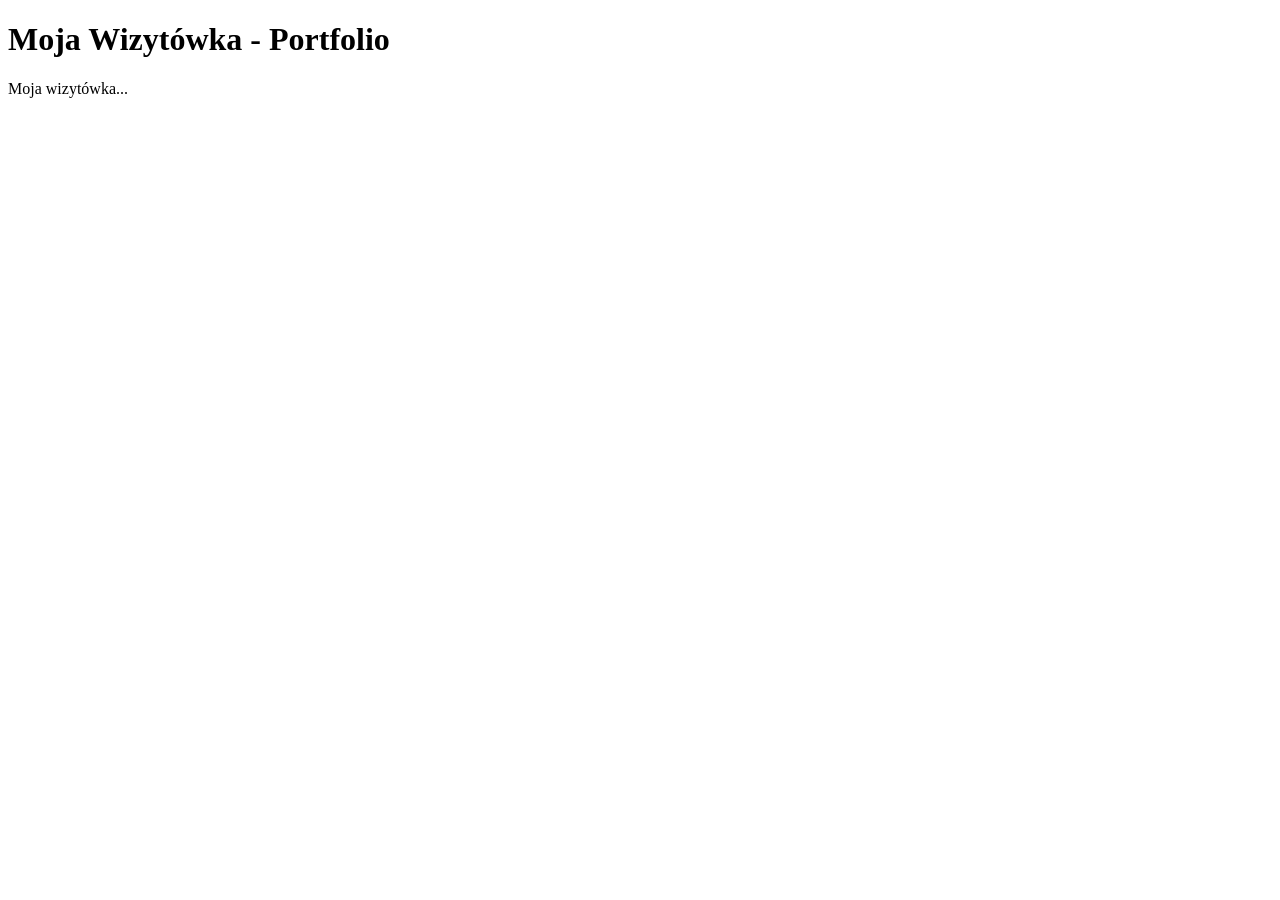
==== index.html @ bcc278c0 "first commit" ====
<!DOCTYPE html>
<html lang="pl">
<head>
 <meta charset="UTF-8">
 <title>Moja Wizytówka</title>
 <link rel="stylesheet" href="style.css">
</head>
<body>
 <header><h1>Moja Wizytówka - Portfolio</h1></header>
 <main>Moja wizytówka...</main>
</body>
</html>
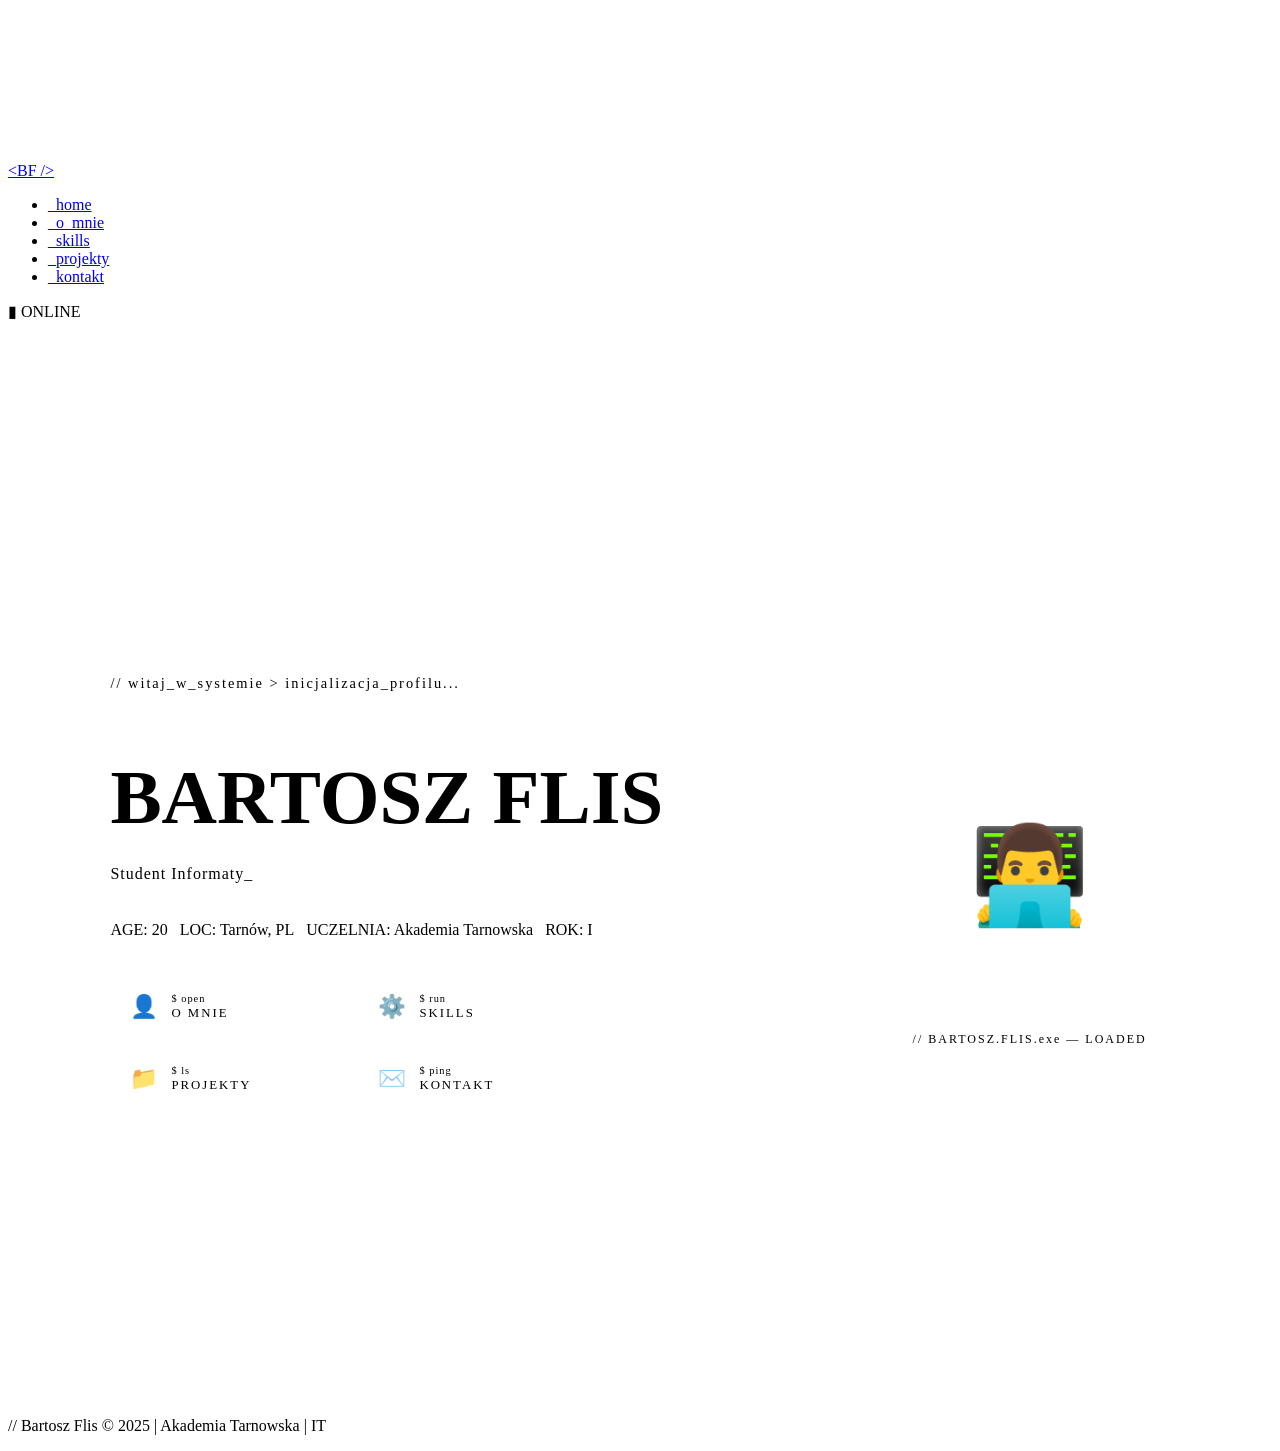
==== commit 06344a52: "feat: dodanie index.html" ====
--- a/index.html
+++ b/index.html
@@ -1,12 +1,166 @@
 <!DOCTYPE html>
 <html lang="pl">
 <head>
- <meta charset="UTF-8">
- <title>Moja Wizytówka</title>
- <link rel="stylesheet" href="style.css">
+  <meta charset="UTF-8" />
+  <meta name="viewport" content="width=device-width, initial-scale=1.0" />
+  <title>Bartosz Flis | Home</title>
+  <link rel="stylesheet" href="style.css" />
+  <link href="https://fonts.googleapis.com/css2?family=Share+Tech+Mono&family=Orbitron:wght@400;700;900&family=JetBrains+Mono:wght@300;400;700&display=swap" rel="stylesheet" />
+  <style>
+    #hero {
+      display: flex;
+      align-items: center;
+      justify-content: space-between;
+      gap: 2rem;
+      min-height: 100vh;
+      padding: 120px 8vw 60px;
+      position: relative;
+      z-index: 2;
+    }
+    .hero-content { flex: 1; max-width: 620px; }
+    .hero-pre { color: var(--green-dim); font-size: 0.9rem; letter-spacing: 2px; margin-bottom: 1rem; }
+    .hero-name {
+      font-family: var(--font-display); font-size: clamp(2.8rem, 6vw, 5.5rem);
+      font-weight: 900; line-height: 1.1; margin-bottom: 1.5rem;
+    }
+    .hero-sub { font-size: 1rem; color: var(--green-dim); height: 1.5rem; letter-spacing: 1px; margin-bottom: 2rem; }
+    .hero-meta { display: flex; flex-wrap: wrap; gap: 0.75rem; margin-bottom: 2.5rem; }
+    .hero-nav-grid {
+      display: grid;
+      grid-template-columns: repeat(2, 1fr);
+      gap: 1rem;
+      margin-top: 2rem;
+      max-width: 480px;
+    }
+    .hero-nav-btn {
+      display: flex; align-items: center; gap: 12px;
+      border: 1px solid var(--border); background: var(--surface);
+      color: var(--text); text-decoration: none;
+      padding: 14px 20px; font-family: var(--font-mono); font-size: 0.85rem;
+      letter-spacing: 1px; transition: all 0.3s; position: relative; overflow: hidden;
+    }
+    .hero-nav-btn .btn-icon { font-size: 1.4rem; }
+    .hero-nav-btn .btn-label { display: flex; flex-direction: column; gap: 2px; }
+    .btn-cmd { font-size: 0.65rem; color: var(--text-dim); letter-spacing: 1px; }
+    .btn-name { color: var(--green); font-family: var(--font-display); font-size: 0.8rem; letter-spacing: 2px; }
+    .hero-nav-btn::before {
+      content: ''; position: absolute; top: 0; left: -100%; width: 100%; height: 100%;
+      background: var(--green-dark); transition: left 0.3s; z-index: -1;
+    }
+    .hero-nav-btn:hover::before { left: 0; }
+    .hero-nav-btn:hover { border-color: var(--green); box-shadow: 0 0 15px var(--green-glow); }
+
+    .hero-right { flex: 0 0 auto; text-align: center; }
+    .hero-avatar-box {
+      width: 280px; height: 280px;
+      border: 2px solid var(--green);
+      box-shadow: 0 0 40px var(--green-glow), inset 0 0 40px rgba(0,255,65,0.05);
+      position: relative; display: flex; align-items: center; justify-content: center;
+      overflow: hidden;
+    }
+    .hero-avatar-box::before {
+      content: ''; position: absolute; top: -2px; left: -2px; right: -2px; bottom: -2px;
+      border: 1px solid var(--green-dark);
+      animation: pulse 2s ease-in-out infinite;
+    }
+    @keyframes pulse { 0%, 100% { transform: scale(1); opacity: 0.5; } 50% { transform: scale(1.05); opacity: 1; } }
+    .avatar-placeholder {
+      font-size: 6rem; filter: drop-shadow(0 0 20px var(--green));
+      animation: float 3s ease-in-out infinite;
+    }
+    @keyframes float { 0%, 100% { transform: translateY(0); } 50% { transform: translateY(-10px); } }
+    .avatar-scan {
+      position: absolute; top: 0; left: 0; width: 100%; height: 4px;
+      background: linear-gradient(transparent, var(--green), transparent);
+      animation: scan 3s linear infinite;
+    }
+    @keyframes scan { 0% { top: 0; } 100% { top: 100%; } }
+    .hero-avatar-label {
+      margin-top: 1rem; color: var(--text-dim); font-size: 0.75rem; letter-spacing: 2px;
+    }
+    .cursor-blink { animation: blink 1s step-end infinite; }
+    @keyframes blink { 0%,100% { opacity:1; } 50% { opacity:0; } }
+  </style>
 </head>
 <body>
- <header><h1>Moja Wizytówka - Portfolio</h1></header>
- <main>Moja wizytówka...</main>
+  <canvas id="matrix-canvas"></canvas>
+  <div class="scanlines"></div>
+  <div class="vignette"></div>
+
+  <nav id="navbar">
+    <a href="index.html" class="nav-logo">&lt;BF /&gt;</a>
+    <ul class="nav-links">
+      <li><a href="index.html">_home</a></li>
+      <li><a href="about.html">_o_mnie</a></li>
+      <li><a href="skills.html">_skills</a></li>
+      <li><a href="projects.html">_projekty</a></li>
+      <li><a href="contact.html">_kontakt</a></li>
+    </ul>
+    <div class="nav-status"><span class="cursor-blink">▮</span> ONLINE</div>
+  </nav>
+
+  <section id="hero">
+    <div class="hero-content">
+      <div class="hero-pre fade-in">// witaj_w_systemie &gt; inicjalizacja_profilu...</div>
+      <h1 class="hero-name glitch fade-in" data-text="BARTOSZ FLIS">BARTOSZ FLIS</h1>
+      <div class="hero-sub fade-in">
+        <span id="typed"></span><span class="cursor-blink">_</span>
+      </div>
+      <div class="hero-meta fade-in">
+        <span class="tag">AGE: 20</span>
+        <span class="tag">LOC: Tarnów, PL</span>
+        <span class="tag">UCZELNIA: Akademia Tarnowska</span>
+        <span class="tag">ROK: I</span>
+      </div>
+      <div class="hero-nav-grid fade-in">
+        <a href="about.html" class="hero-nav-btn">
+          <span class="btn-icon">👤</span>
+          <span class="btn-label"><span class="btn-cmd">$ open</span><span class="btn-name">O MNIE</span></span>
+        </a>
+        <a href="skills.html" class="hero-nav-btn">
+          <span class="btn-icon">⚙️</span>
+          <span class="btn-label"><span class="btn-cmd">$ run</span><span class="btn-name">SKILLS</span></span>
+        </a>
+        <a href="projects.html" class="hero-nav-btn">
+          <span class="btn-icon">📁</span>
+          <span class="btn-label"><span class="btn-cmd">$ ls</span><span class="btn-name">PROJEKTY</span></span>
+        </a>
+        <a href="contact.html" class="hero-nav-btn">
+          <span class="btn-icon">✉️</span>
+          <span class="btn-label"><span class="btn-cmd">$ ping</span><span class="btn-name">KONTAKT</span></span>
+        </a>
+      </div>
+    </div>
+
+    <div class="hero-right fade-in">
+      <div class="hero-avatar-box">
+        <span class="avatar-placeholder">👨‍💻</span>
+        <div class="avatar-scan"></div>
+      </div>
+      <div class="hero-avatar-label">// BARTOSZ.FLIS.exe — LOADED</div>
+    </div>
+  </section>
+
+  <footer>
+    <p>// <span class="green">Bartosz Flis</span> © 2025 | Akademia Tarnowska | IT</p>
+  </footer>
+
+  <script src="matrix.js"></script>
+  <script>
+    // Typing effect
+    const phrases = ['Student Informatyki I roku', 'HTML / CSS / JS Developer', 'C/C++ Enthusiast', 'AutoCAD Power User', 'Git & GitHub w akcji'];
+    let pi = 0, ci = 0, del = false;
+    const el = document.getElementById('typed');
+    function type() {
+      const cur = phrases[pi];
+      el.textContent = del ? cur.substring(0, ci - 1) : cur.substring(0, ci + 1);
+      del ? ci-- : ci++;
+      let sp = del ? 40 : 80;
+      if (!del && ci === cur.length) { sp = 2000; del = true; }
+      else if (del && ci === 0) { del = false; pi = (pi + 1) % phrases.length; sp = 400; }
+      setTimeout(type, sp);
+    }
+    type();
+  </script>
 </body>
 </html>
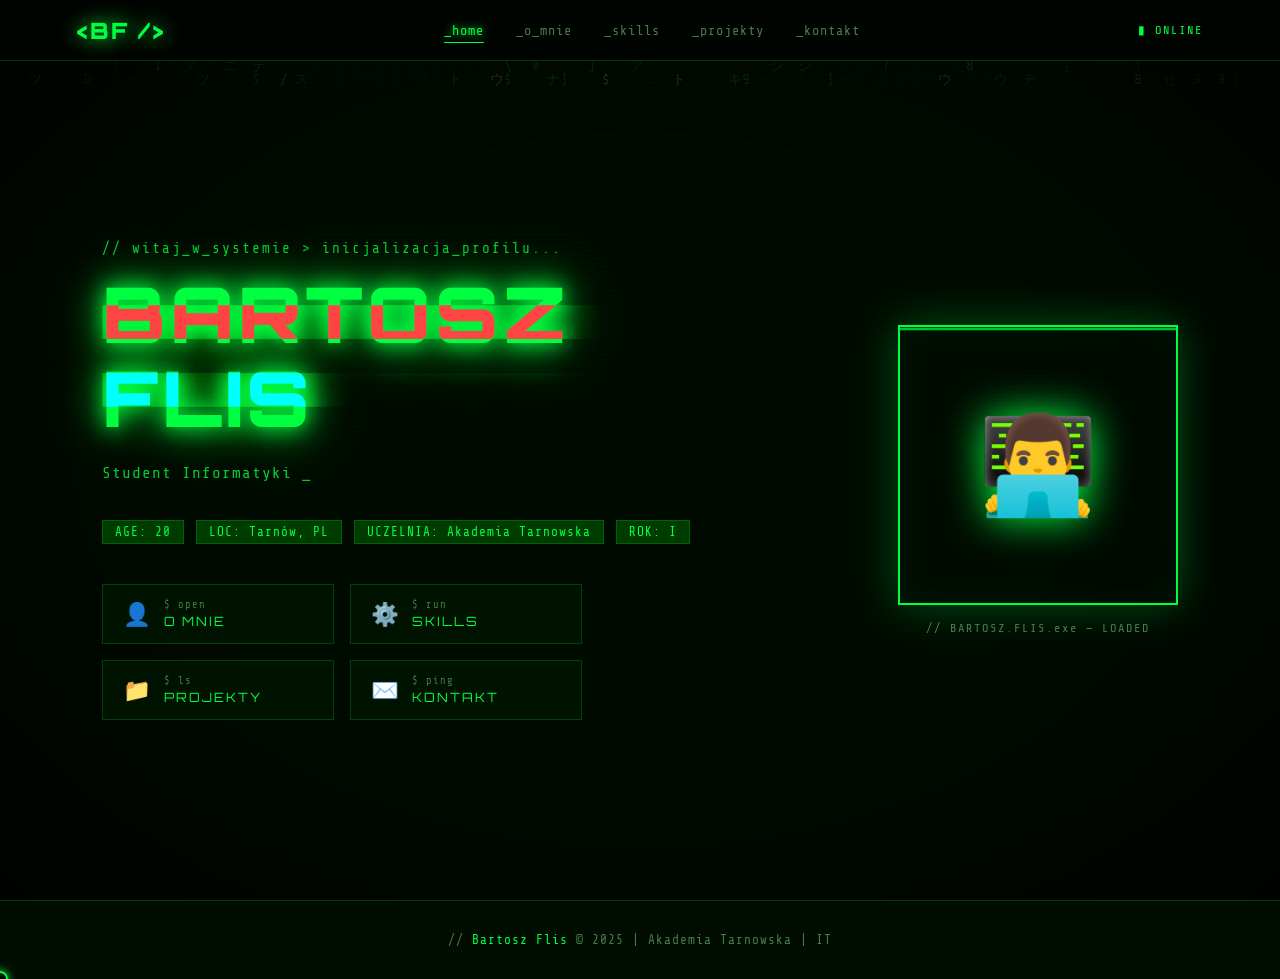
==== commit 24d0ae70: "Rename index.js to index.html" ====
--- a/index.html
+++ b/index.html
@@ -163,4 +163,4 @@
     type();
   </script>
 </body>
-</html>+</html>
--- a/style.css
+++ b/style.css
@@ -0,0 +1,201 @@
+/* style.css — Matrix Portfolio: Bartosz Flis — SHARED STYLES */
+/* commit: feat: wspolne style dla wszystkich podstron */
+
+@import url('https://fonts.googleapis.com/css2?family=Share+Tech+Mono&family=Orbitron:wght@400;700;900&family=JetBrains+Mono:wght@300;400;700&display=swap');
+
+*, *::before, *::after { margin: 0; padding: 0; box-sizing: border-box; }
+
+:root {
+  --green: #00ff41;
+  --green-dim: #00cc33;
+  --green-dark: #003b00;
+  --green-glow: rgba(0, 255, 65, 0.3);
+  --black: #000000;
+  --bg: #020d02;
+  --surface: rgba(0, 20, 0, 0.85);
+  --border: rgba(0, 255, 65, 0.2);
+  --text: #b8ffb8;
+  --text-dim: #4a7a4a;
+  --white: #e0ffe0;
+  --red: #ff4444;
+  --font-mono: 'Share Tech Mono', monospace;
+  --font-display: 'Orbitron', monospace;
+  --font-code: 'JetBrains Mono', monospace;
+}
+
+html { scroll-behavior: smooth; scrollbar-width: thin; scrollbar-color: var(--green) var(--black); }
+::-webkit-scrollbar { width: 6px; }
+::-webkit-scrollbar-track { background: var(--black); }
+::-webkit-scrollbar-thumb { background: var(--green-dim); }
+
+body {
+  background: var(--bg);
+  color: var(--text);
+  font-family: var(--font-mono);
+  overflow-x: hidden;
+  cursor: none;
+  min-height: 100vh;
+}
+
+/* ===== MATRIX CANVAS ===== */
+#matrix-canvas {
+  position: fixed; top: 0; left: 0;
+  width: 100%; height: 100%;
+  z-index: 0; opacity: 0.15;
+}
+.scanlines {
+  position: fixed; top: 0; left: 0; width: 100%; height: 100%;
+  background: repeating-linear-gradient(0deg, transparent, transparent 2px, rgba(0,0,0,0.15) 2px, rgba(0,0,0,0.15) 4px);
+  z-index: 1; pointer-events: none;
+}
+.vignette {
+  position: fixed; top: 0; left: 0; width: 100%; height: 100%;
+  background: radial-gradient(ellipse at center, transparent 50%, rgba(0,0,0,0.8) 100%);
+  z-index: 1; pointer-events: none;
+}
+
+/* ===== CUSTOM CURSOR ===== */
+.custom-cursor {
+  position: fixed; width: 16px; height: 16px;
+  border: 2px solid var(--green); border-radius: 50%;
+  pointer-events: none; z-index: 9999;
+  transform: translate(-50%, -50%);
+  transition: width 0.2s, height 0.2s, background 0.2s;
+  box-shadow: 0 0 8px var(--green);
+}
+.custom-cursor.hover { width: 32px; height: 32px; background: var(--green-glow); }
+
+/* ===== NAVBAR ===== */
+#navbar {
+  position: fixed; top: 0; left: 0; right: 0; z-index: 100;
+  display: flex; align-items: center; justify-content: space-between;
+  padding: 16px 6vw;
+  background: rgba(0, 5, 0, 0.95);
+  border-bottom: 1px solid var(--border);
+  backdrop-filter: blur(10px);
+}
+.nav-logo {
+  font-family: var(--font-display); font-size: 1.4rem; font-weight: 900;
+  color: var(--green); text-shadow: 0 0 20px var(--green); letter-spacing: 2px;
+  text-decoration: none;
+}
+.nav-links { display: flex; list-style: none; gap: 2rem; }
+.nav-links a {
+  color: var(--text-dim); text-decoration: none; font-size: 0.85rem;
+  letter-spacing: 1px; transition: color 0.2s, text-shadow 0.2s;
+  padding: 4px 0; border-bottom: 1px solid transparent;
+}
+.nav-links a:hover, .nav-links a.active {
+  color: var(--green); text-shadow: 0 0 10px var(--green);
+  border-bottom-color: var(--green);
+}
+.nav-status { font-size: 0.75rem; color: var(--green); letter-spacing: 2px; }
+
+/* ===== PAGE WRAPPER ===== */
+.page-wrapper {
+  position: relative; z-index: 2;
+  min-height: 100vh;
+  padding: 120px 8vw 80px;
+}
+
+/* ===== SECTION HEADERS ===== */
+.section-header {
+  display: flex; align-items: center; gap: 1rem; margin-bottom: 4rem;
+}
+.section-num { font-family: var(--font-code); color: var(--green); font-size: 1rem; opacity: 0.7; }
+.section-header h1 {
+  font-family: var(--font-display); font-size: clamp(1.8rem, 4vw, 2.8rem);
+  font-weight: 700; color: var(--white); letter-spacing: 4px;
+  text-shadow: 0 0 20px var(--green-glow);
+}
+.section-line { flex: 1; height: 1px; background: linear-gradient(to right, var(--border), transparent); }
+
+/* ===== GLITCH ===== */
+.glitch {
+  font-family: var(--font-display); font-weight: 900;
+  color: var(--green);
+  text-shadow: 0 0 20px var(--green), 0 0 40px var(--green), 0 0 80px var(--green-glow);
+  position: relative; letter-spacing: 4px;
+}
+.glitch::before, .glitch::after { content: attr(data-text); position: absolute; top: 0; left: 0; width: 100%; height: 100%; }
+.glitch::before { color: var(--red); animation: glitch1 4s infinite; clip-path: polygon(0 20%, 100% 20%, 100% 40%, 0 40%); }
+.glitch::after { color: #00ffff; animation: glitch2 4s infinite; clip-path: polygon(0 60%, 100% 60%, 100% 80%, 0 80%); }
+
+@keyframes glitch1 {
+  0%, 90%, 100% { transform: none; opacity: 0; }
+  92% { transform: translate(-3px, 2px); opacity: 0.8; }
+  94% { transform: translate(3px, -2px); opacity: 0.8; }
+  96% { transform: none; opacity: 0; }
+}
+@keyframes glitch2 {
+  0%, 88%, 100% { transform: none; opacity: 0; }
+  90% { transform: translate(3px, 2px); opacity: 0.6; }
+  92% { transform: translate(-3px, -2px); opacity: 0.6; }
+  94% { transform: none; opacity: 0; }
+}
+
+/* ===== TAG ===== */
+.tag {
+  background: var(--green-dark); border: 1px solid var(--border);
+  color: var(--green); padding: 4px 12px; font-size: 0.8rem; letter-spacing: 1px;
+}
+
+/* ===== TERMINAL ===== */
+.terminal {
+  border: 1px solid var(--border); background: var(--surface);
+  backdrop-filter: blur(8px);
+  box-shadow: 0 0 30px rgba(0,255,65,0.05), inset 0 0 30px rgba(0,20,0,0.5);
+}
+.terminal-bar {
+  display: flex; align-items: center; gap: 8px; padding: 10px 16px;
+  background: rgba(0,15,0,0.8); border-bottom: 1px solid var(--border);
+}
+.dot { width: 12px; height: 12px; border-radius: 50%; }
+.dot.red { background: #ff5f57; } .dot.yellow { background: #febc2e; } .dot.green-dot { background: #28c840; }
+.terminal-title { margin-left: auto; font-size: 0.75rem; color: var(--text-dim); }
+.terminal-body { padding: 20px; font-size: 0.85rem; line-height: 2; }
+.prompt { color: var(--green); margin-right: 8px; }
+.output { color: var(--text); padding-left: 16px; }
+
+/* ===== CARD ===== */
+.card {
+  border: 1px solid var(--border); background: var(--surface); padding: 2rem;
+  transition: all 0.3s;
+}
+.card:hover { border-color: var(--green); box-shadow: 0 0 20px var(--green-glow); }
+
+/* ===== BUTTONS ===== */
+.btn {
+  display: inline-block; border: 1px solid var(--green); color: var(--green);
+  text-decoration: none; padding: 12px 28px; font-family: var(--font-display);
+  font-size: 0.85rem; letter-spacing: 3px; position: relative; overflow: hidden;
+  transition: all 0.3s; cursor: none;
+}
+.btn::before {
+  content: ''; position: absolute; top: 0; left: -100%; width: 100%; height: 100%;
+  background: var(--green); transition: left 0.3s; z-index: -1;
+}
+.btn:hover::before { left: 0; }
+.btn:hover { color: var(--black); box-shadow: 0 0 20px var(--green-glow); }
+
+/* ===== FOOTER ===== */
+footer {
+  position: relative; z-index: 2; text-align: center; padding: 2rem;
+  border-top: 1px solid var(--border); color: var(--text-dim);
+  font-size: 0.8rem; letter-spacing: 1px;
+}
+footer .green { color: var(--green); }
+.footer-sub { margin-top: 0.5rem; font-size: 0.75rem; opacity: 0.5; }
+
+/* ===== UTILS ===== */
+.blink { animation: blink 1s step-end infinite; }
+@keyframes blink { 0%, 100% { opacity: 1; } 50% { opacity: 0; } }
+.green { color: var(--green); }
+.fade-in { opacity: 0; transform: translateY(30px); animation: fadeIn 0.8s ease forwards; }
+@keyframes fadeIn { to { opacity: 1; transform: translateY(0); } }
+
+/* ===== RESPONSIVE ===== */
+@media (max-width: 768px) {
+  .nav-links { display: none; }
+  .page-wrapper { padding: 100px 5vw 60px; }
+}
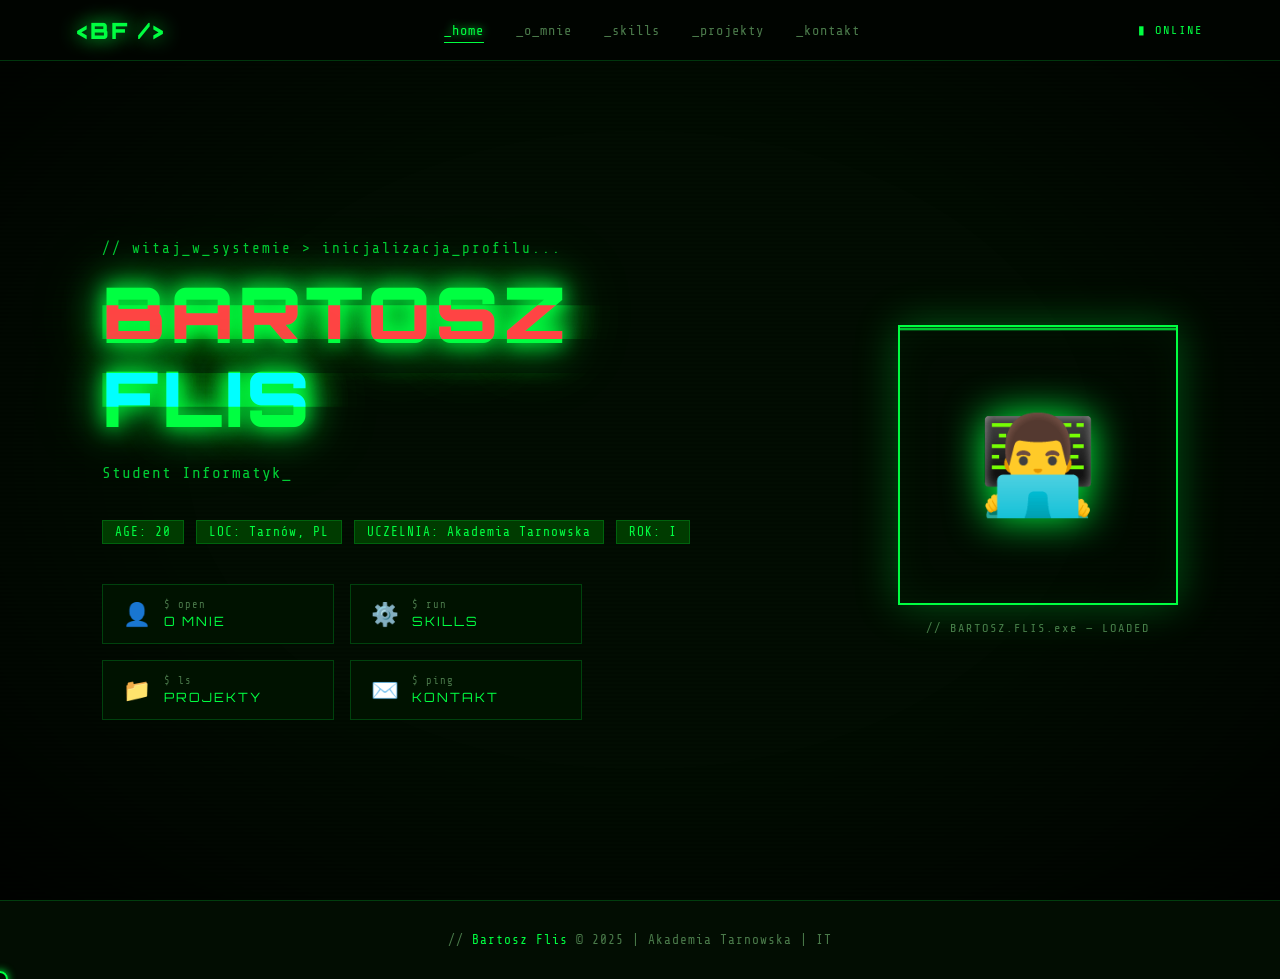
==== commit ca86ec1b: "feat: dodanie sekcji best" ====
--- a/index.html
+++ b/index.html
@@ -163,4 +163,4 @@
     type();
   </script>
 </body>
-</html>
+</html>
